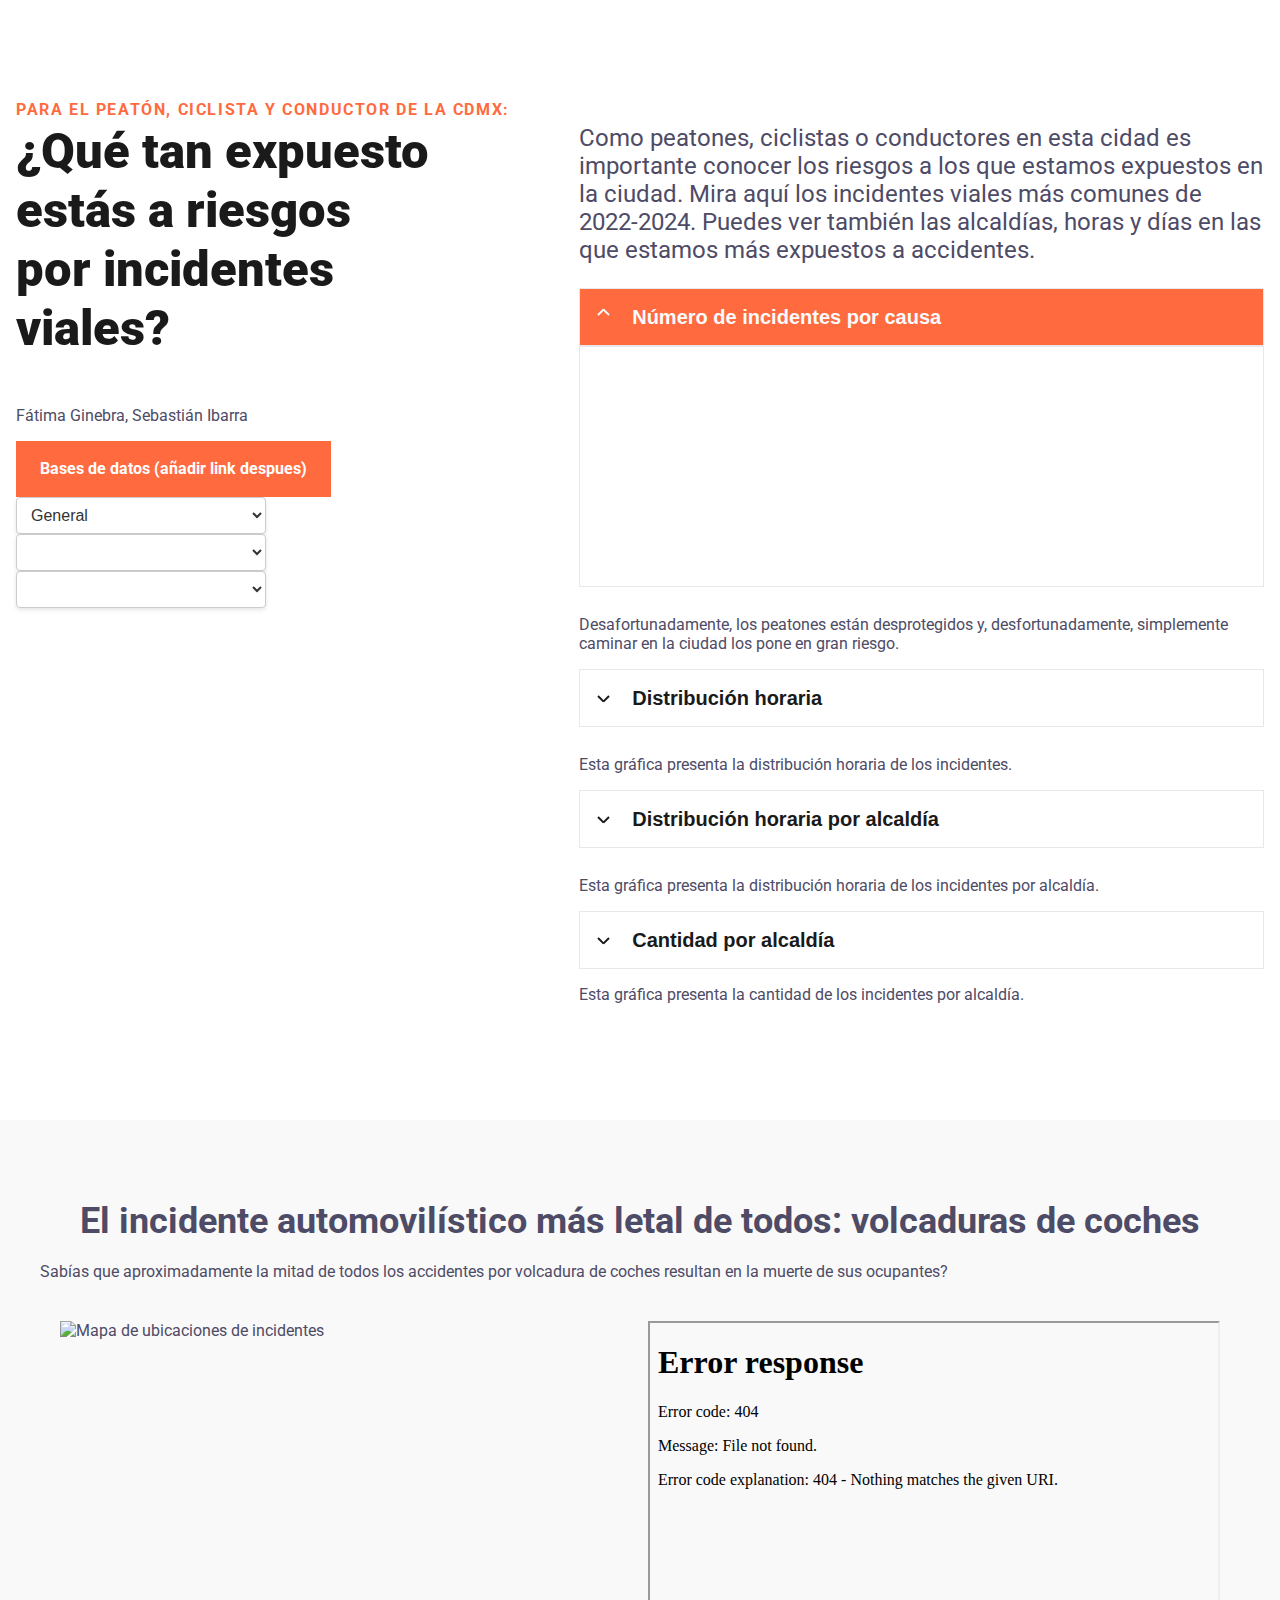
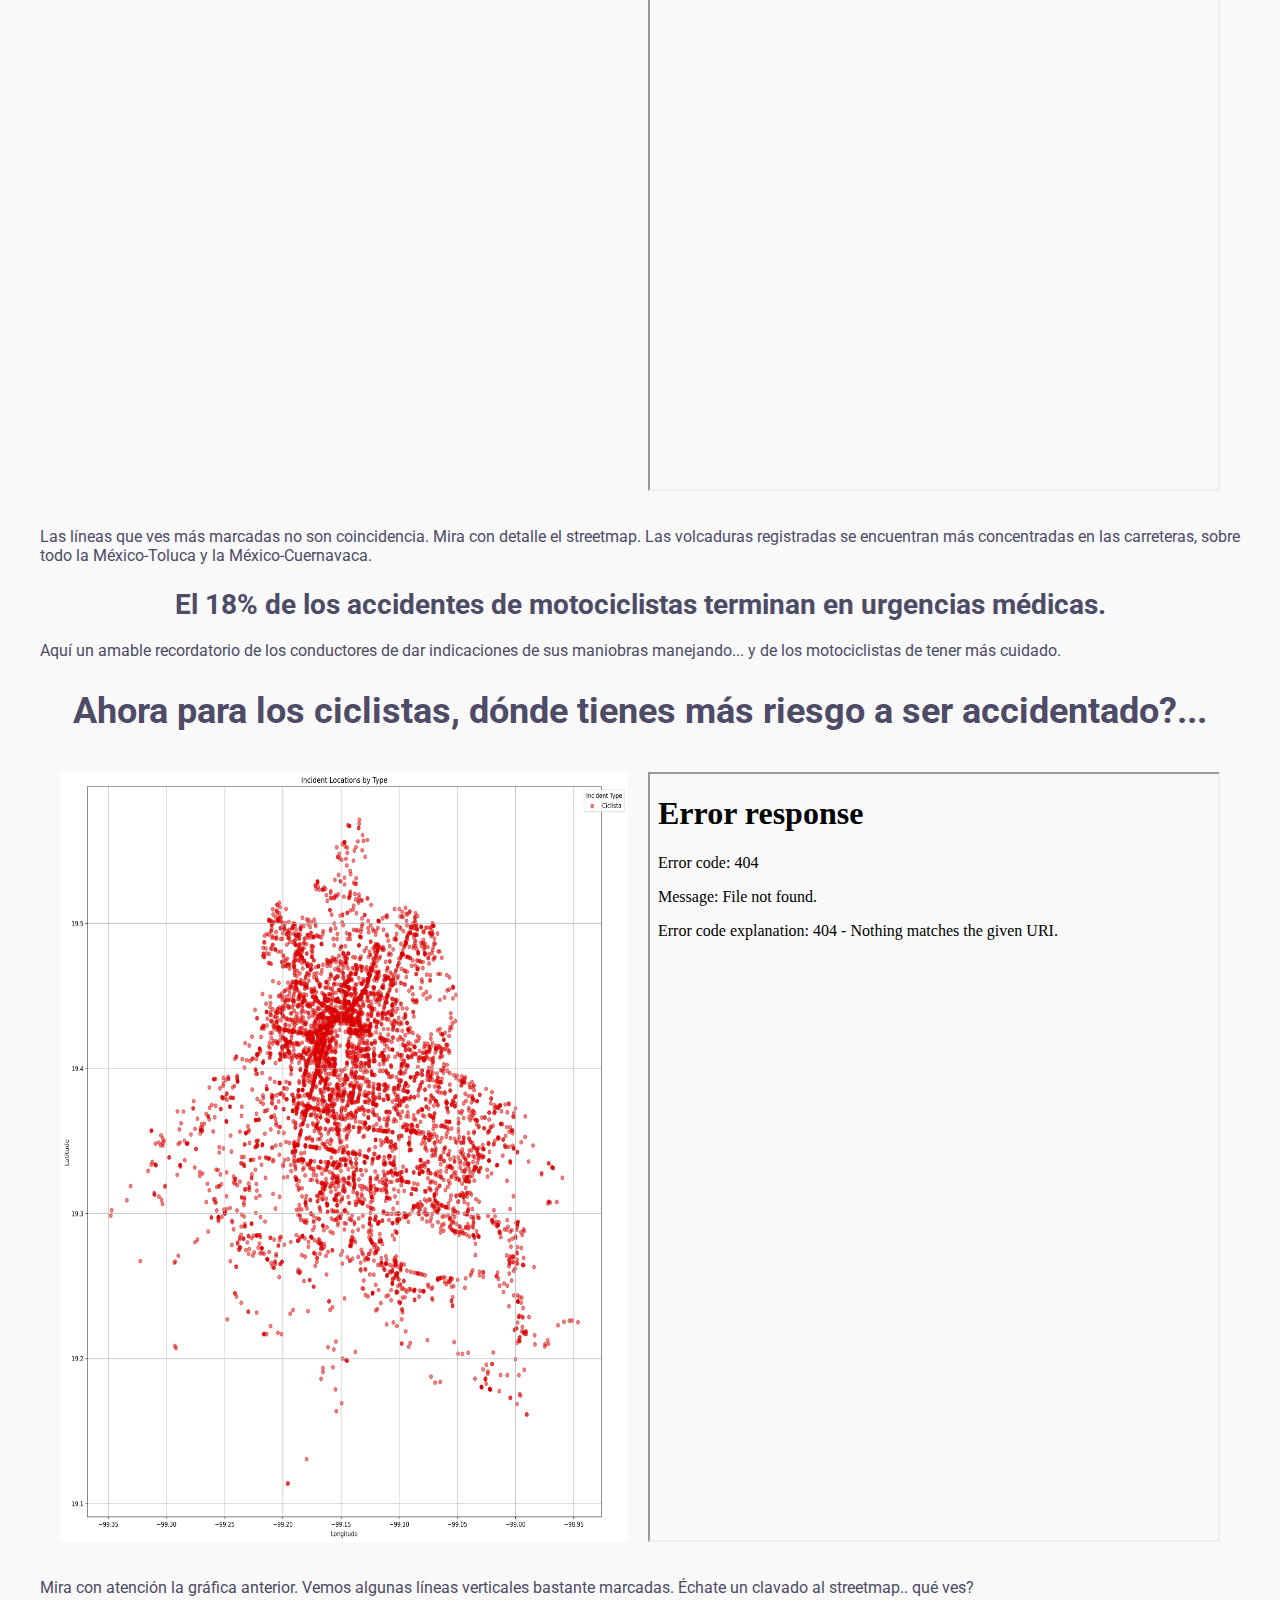
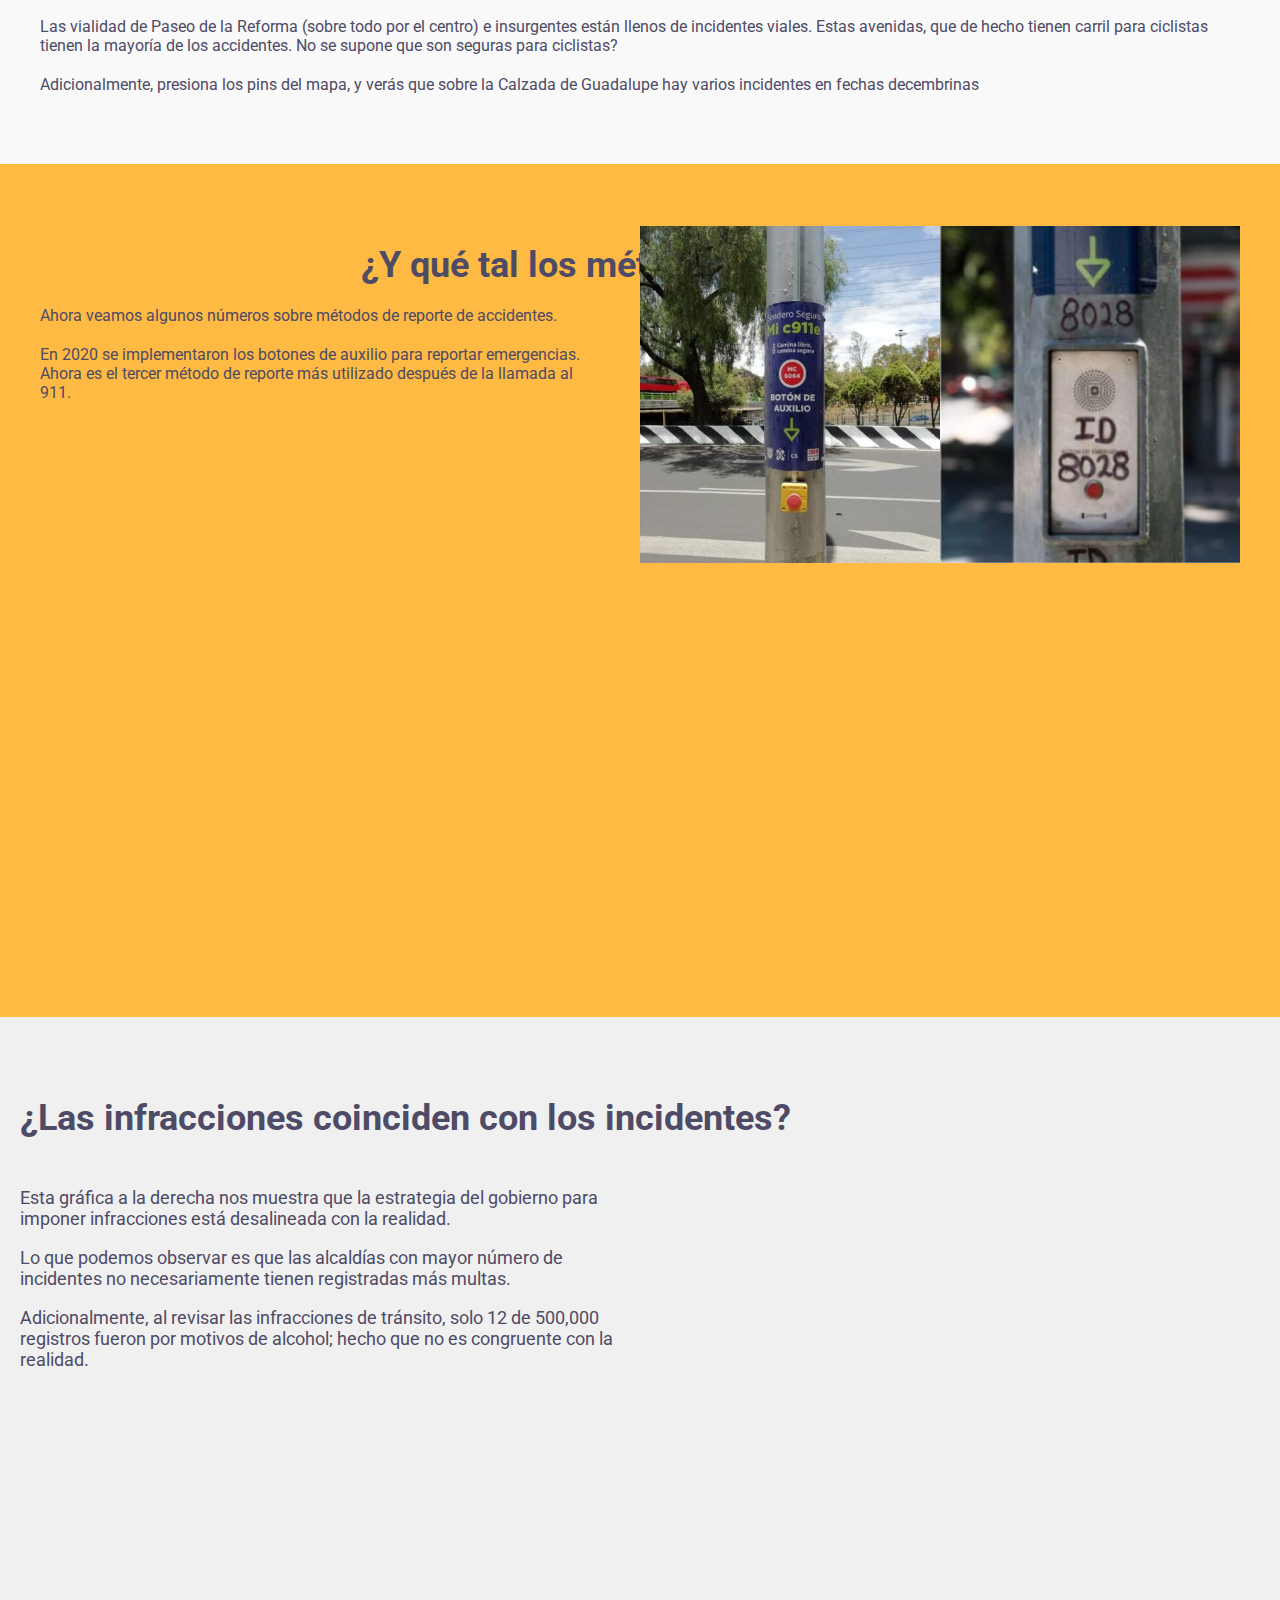
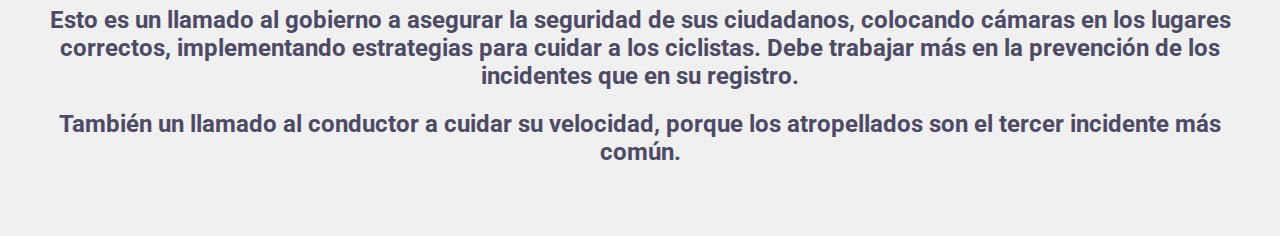
==== index.html @ b9783ca8 "Add files via upload" ====
<!DOCTYPE html>
<html lang="es">
<head>
    <meta charset="UTF-8">
    <meta name="viewport" content="width=device-width, initial-scale=1.0">
    <title>Análisis accidentes viales</title>
    <link rel="stylesheet" href="styles.css">
    <link href="https://fonts.googleapis.com/css2?family=Roboto:wght@400;700&display=swap" rel="stylesheet">
    <script src="animation.js" defer></script>
    <script src="https://cdn.jsdelivr.net/npm/chart.js"></script>
    <script src="https://cdnjs.cloudflare.com/ajax/libs/PapaParse/5.3.0/papaparse.min.js"></script>
</head>
<body>
    <section id="faq-1741">
        <div class="cs-container">
            <div class="cs-content">
                <span class="cs-topper">Para el peatón, ciclista y conductor de la CDMX:</span>
                <h2 class="cs-title">¿Qué tan expuesto estás a riesgos por incidentes viales?</h2>
                <p>Fátima Ginebra, Sebastián Ibarra
                </p>
                <a class="cs-button-solid">
                    Bases de datos (añadir link despues)
                </a>
                <select id="selector-dia-aux">
                    <option value="hora_total.csv">General</option>
                    <option value="hora_lunes.csv">Lunes</option>
                    <option value="hora_martes.csv">Martes</option>
                    <option value="hora_miercoles.csv">Miércoles</option>
                    <option value="hora_jueves.csv">Jueves</option>
                    <option value="hora_viernes.csv">Viernes</option>
                    <option value="hora_sabado.csv">Sábado</option>
                    <option value="hora_domingo.csv">Domingo</option>
                </select>
                <select id="selector-alcaldia"></select>
                <select id="selector-dia"></select>
            </div>
            <div class="cs-flex-group">
                <ul class="cs-faq-group">
                    <li class="cs-faq-item" id="grafica4-tab">
                        <div class="cs-analysis">
                            <p style="font-size: 24px;">  Como peatones, ciclistas o conductores en esta cidad
                            es importante conocer los riesgos a los que estamos expuestos en la ciudad. Mira aquí los incidentes viales más comunes de 2022-2024.
                            Puedes ver también las alcaldías, horas y días en las que estamos más expuestos a accidentes.
                            </p>
                        </div>
                        <button class="cs-button" data-target="grafica4">
                            <span class="cs-button-text">Número de incidentes por causa</span>
                        </button>
                        <p class="cs-item-text">
                            <canvas id="por_incidente_histogram" width="300" height="200"></canvas>
                        </p>
                    </li>
                    <li class="cs-faq-item" id="grafica1-tab">
                        <div class="cs-analysis">
                            <p> Desafortunadamente, los peatones están desprotegidos y, desfortunadamente, simplemente caminar en la ciudad los pone en gran riesgo.
                            </p>
                        </div>
                        <button class="cs-button" data-target="grafica1">
                            <span class="cs-button-text">Distribución horaria</span>
                        </button>
                        <p class="cs-item-text">
                            <canvas id="por_hora" width="300" height="200"></canvas>
                        </p>
                    </li>
                    <li class="cs-faq-item" id="grafica2-tab">
                        <div class="cs-analysis">
                            <p>Esta gráfica presenta la distribución horaria de los incidentes.</p>
                        </div>
                        <button class="cs-button" data-target="grafica2">
                            <span class="cs-button-text">Distribución horaria por alcaldía</span>
                        </button>
                        <p class="cs-item-text">
                            <canvas id="por_alcaldia"></canvas>
                        </p>
                    </li>
                    <li class="cs-faq-item" id="grafica3-tab">
                        <div class="cs-analysis">
                            <p>Esta gráfica presenta la distribución horaria de los incidentes por alcaldía.</p>
                        </div>
                        <button class="cs-button" data-target="grafica3">
                            <span class="cs-button-text">Cantidad por alcaldía</span>
                        </button>
                        <p class="cs-item-text">
                            <canvas id="por_alcaldia_histogram" width="300" height="200"></canvas>
                        </p>
                        <p>Esta gráfica presenta la cantidad de los incidentes por alcaldía.</p>
                    </li>
                </ul>
            </div>
        </div>
    </section>
    <section id="additional-content">
        <div class="additional-container">
            <h2 style="font-size: 36px;">El incidente automovilístico más letal de todos: volcaduras de coches</h2>
            <p>Sabías que aproximadamente la mitad de todos los accidentes por volcadura de coches resultan en la muerte de sus ocupantes?</p>
            <div class="side-by-side-container">
                <img src="incident_locations.png" alt="Mapa de ubicaciones de incidentes" class="side-by-side-item">
                <iframe src="incident_map.html" class="side-by-side-item"></iframe>
            </div>
            <p>Las líneas que ves más marcadas no son coincidencia. Mira con detalle el streetmap.
                Las volcaduras registradas se encuentran más concentradas en las carreteras, sobre todo la México-Toluca y la México-Cuernavaca.</p>
            <h2 style="font-size: 28px;">El 18% de los accidentes de motociclistas terminan en urgencias médicas.</h2>
            <p>Aquí un amable recordatorio de los conductores de dar indicaciones de sus maniobras manejando... y de los motociclistas de tener más cuidado.</p>
            <h2 style="font-size: 36px;">Ahora para los ciclistas, dónde tienes más riesgo a ser accidentado?...</h2>
            <div class="side-by-side-container">
                <img src="ciclista.png" alt="Mapa de ubicaciones de incidentes" class="side-by-side-item">
                <iframe src="ciclista.html" class="side-by-side-item"></iframe>
            </div>
            <p>Mira con atención la gráfica anterior. Vemos algunas líneas verticales bastante marcadas. Échate un clavado al streetmap.. qué ves?</p>
            <p> Las vialidad de Paseo de la Reforma (sobre todo por el centro) e insurgentes están llenos de incidentes viales.
                Estas avenidas, que de hecho tienen carril para ciclistas tienen la mayoría de los accidentes. No se supone que son seguras para ciclistas?</p>
                Adicionalmente, presiona los pins del mapa, y verás que sobre la Calzada de Guadalupe hay varios incidentes en fechas decembrinas</p>
        </div>
    </section>
    <section id="conclusion">
        <div class="conclusion">
            <h2 style="font-size: 36px;">¿Y qué tal los métodos de reporte?</h2>
            <div class="text-content">
                <p>Ahora veamos algunos números sobre métodos de reporte de accidentes.</p>
                <p>En 2020 se implementaron los botones de auxilio para reportar emergencias. Ahora es el tercer método de reporte más utilizado después de la llamada al 911.</p>
                <canvas id="metodo_reporte" width="300" height="200"></canvas>
            </div>
            <div class="image-container">
                <img src="botonaux.jpg" alt="Botón de Auxilio" class="right-image">
            </div>
        </div>
        <div class="clearfix"></div>
      </section>
      
      <section id="multas">
        <div class="multas">
            <h2 style="font-size: 36px;">¿Las infracciones coinciden con los incidentes?</h2>
            <div class="content">
                <div class="text">
                    <p style="font-size: 18px;">Esta gráfica a la derecha nos muestra que la estrategia del gobierno para imponer infracciones está desalineada con la realidad.</p>
                    <p style="font-size: 18px;">Lo que podemos observar es que las alcaldías con mayor número de incidentes no necesariamente tienen registradas más multas.</p>
                    <p style="font-size: 18px;">Adicionalmente, al revisar las infracciones de tránsito, solo 12 de 500,000 registros fueron por motivos de alcohol; hecho que no es congruente con la realidad.</p>
                </div>
                <div class="graph-container">
                    <canvas id="multas_chart" width="600" height="400"></canvas> <!-- Adjust the width and height values as needed -->
                </div>
            </div>
            <h2 class="call-to-action" style="font-size: 24px;">
            Esto es un llamado al gobierno a asegurar la seguridad de sus ciudadanos, colocando cámaras en los lugares correctos, implementando estrategias para cuidar a los ciclistas.
            Debe trabajar más en la prevención de los incidentes que en su registro.
            </h2>
            <h2 class="call-to-action" style="font-size: 24px;">
            También un llamado al conductor a cuidar su velocidad, porque los atropellados son el tercer incidente más común.
            </h2>
        </div>
    </section>
    
      


    <script src="por_hora.js" defer></script>
    <script src="por_alcaldia.js" defer></script>
    <script src="multas.js" defer></script>
    <script src="por_alcaldia_histogram.js" defer></script>
    <script src="animation.js" defer></script>
    <script src="por_incidente_histogram.js" defer></script>
    <script src="metodo_reporte.js" defer></script>

</body>
</html>
---- styles.css ----
:root {
  --primary: #ff6a3e;
  --primaryLight: #ffba43;
  --secondary: #ffba43;
  --secondaryLight: #ffba43;
  --headerColor: #1a1a1a;
  --bodyTextColor: #4e4b66;
  --bodyTextColorWhite: #fafbfc;
  --topperFontSize: clamp(0.8125rem, 1.6vw, 1rem);
  --headerFontSize: clamp(1.9375rem, 3.9vw, 3.0625rem);
  --bodyFontSize: 1rem;
  --sectionPadding: clamp(3.75rem, 7.82vw, 6.25rem) 1rem;
}

body {
  font-family: 'Roboto', sans-serif;
  margin: 0;
  padding: 0;
  color: var(--bodyTextColor);
}

*, *:before, *:after {
  box-sizing: border-box;
}

.cs-topper {
  font-size: var(--topperFontSize);
  line-height: 1.2em;
  text-transform: uppercase;
  text-align: inherit;
  letter-spacing: .1em;
  font-weight: 700;
  color: var(--primary);
  margin-bottom: 0.25rem;
  display: block;
}

.cs-title {
  font-size: var(--headerFontSize);
  font-weight: 900;
  line-height: 1.2em;
  text-align: inherit;
  max-width: 43.75rem;
  margin: 0 0 1rem 0;
  color: var(--headerColor);
  position: relative;
}

.cs-text {
  font-size: var(--bodyFontSize);
  line-height: 1.5em;
  text-align: inherit;
  width: 100%;
  max-width: 40.625rem;
  margin: 0;
  color: var(--bodyTextColor);
}

/* Mobile - 360px */
@media only screen and (min-width: 0rem) {
#faq-1741 {
  padding: var(--sectionPadding);
  position: relative;
}
#faq-1741 .cs-container {
  width: 100%;
  max-width: 36.5rem;
  margin: auto;
  display: flex;
  flex-direction: column;
  align-items: center;
  gap: clamp(3rem, 6vw, 4rem);
}
#faq-1741 .cs-content {
  text-align: center;
  width: 100%;
  display: flex;
  flex-direction: column;
  align-items: center;
}
#faq-1741 .cs-title {
  max-width: 15ch;
  margin: 0 0 2rem;
}
#faq-1741 .cs-button-solid {
  font-size: 1rem;
  font-weight: 700;
  line-height: clamp(2.875rem, 5.5vw, 3.5rem);
  text-align: center;
  text-decoration: none;
  min-width: 9.375rem;
  margin: 0;
  box-sizing: border-box;
  padding: 0 1.5rem;
  background-color: var(--primary);
  color: #fff;
  display: inline-block;
  position: relative;
  z-index: 1;
}
#faq-1741 .cs-button-solid:before {
  content: "";
  width: 0%;
  height: 100%;
  background: #000;
  opacity: 1;
  border-radius: 0.25rem;
  position: absolute;
  top: 0;
  left: 0;
  z-index: -1;
  transition: width 0.3s;
}
#faq-1741 .cs-button-solid:hover:before {
  width: 100%;
}
#faq-1741 .cs-faq-group {
  width: 100%;
  margin: 0;
  padding: 0;
  display: flex;
  flex-direction: column;
  justify-content: center;
  align-items: center;
  gap: 0.75rem;
}
#faq-1741 .cs-faq-item {
  list-style: none;
  width: 100%;
  overflow: hidden;
  transition: border-bottom 0.3s;
}
#faq-1741 .cs-faq-item.active .cs-button {
  background-color: var(--primary);
  color: var(--bodyTextColorWhite);
}
#faq-1741 .cs-faq-item.active .cs-button:before {
  background-color: var(--bodyTextColorWhite);
  transform: rotate(315deg);
}
#faq-1741 .cs-faq-item.active .cs-button:after {
  background-color: var(--bodyTextColorWhite);
  transform: rotate(-315deg);
}
#faq-1741 .cs-faq-item.active .cs-item-text {
  height: auto;
  padding: 1rem clamp(1rem, 2vw, 1.5rem);
  opacity: 1;
  border: 1px solid #e8e8e8;
}
#faq-1741 .cs-button {
  font-size: clamp(1rem, 2.5vw, 1.25rem);
  font-weight: bold;
  line-height: 1.2em;
  text-align: left;
  width: 100%;
  padding: 1rem;
  padding-left: 3.25rem;
  background-color: transparent;
  color: var(--headerColor);
  border: 1px solid #e8e8e8;
  display: block;
  position: relative;
  transition: background-color 0.3s, color 0.3s;
}
#faq-1741 .cs-button:hover {
  cursor: pointer;
}
#faq-1741 .cs-button:before {
  content: "";
  width: 0.5rem;
  height: 0.125rem;
  background-color: var(--headerColor);
  opacity: 1;
  display: block;
  position: absolute;
  top: 45%;
  left: 1.125rem;
  transform: rotate(45deg);
  transition: transform 0.5s;
  transform-origin: left center;
}
#faq-1741 .cs-button:after {
  content: "";
  width: 0.5rem;
  height: 0.125rem;
  background-color: var(--headerColor);
  opacity: 1;
  display: block;
  position: absolute;
  top: 45%;
  left: 1.3125rem;
  transform: rotate(-45deg);
  transition: transform 0.5s;
  transform-origin: right center;
}
#faq-1741 .cs-item-text {
  font-size: clamp(0.875rem, 1.5vw, 1rem);
  line-height: 1.5em;
  height: 0;
  margin: 0;
  overflow: hidden;
  color: var(--bodyTextColor);
  opacity: 0;
  transition: opacity 0.3s, padding-bottom 0.3s;
}
#faq-1741 .cs-gallery {
  width: 100%;
  max-width: 36.5rem;
  margin: clamp(3rem, 6vw, 4rem) auto 0;
  padding: 0;
  display: grid;
  grid-template-columns: repeat(5, 1fr);
  gap: clamp(1rem, 1.5vw, 1.25rem);
}
#faq-1741 .cs-picture {
  min-height: clamp(13.125rem, 27vw, 25rem);
  display: block;
  grid-column: span 5;
  grid-row: span 1;
  position: relative;
}
#faq-1741 .cs-picture img {
  width: 100%;
  height: 100%;
  object-fit: cover;
  position: absolute;
  top: 0;
  left: 0;
}
#selector-dia {
  width: 50%;
  padding: 8px 10px;
  border: 1px solid #ccc;
  border-radius: 4px;
  background-color: white;
  font-size: 16px;
  color: #333;
  box-shadow: 0 2px 4px rgba(0,0,0,0.1);
  cursor: pointer;
}
#selector-alcaldia {
  width: 50%;
  padding: 8px 10px;
  border: 1px solid #ccc;
  border-radius: 4px;
  background-color: white;
  font-size: 16px;
  color: #333;
  box-shadow: 0 2px 4px rgba(0,0,0,0.1);
  cursor: pointer;
}
#selector-dia-aux {
  width: 50%;
  padding: 8px 10px;
  border: 1px solid #ccc;
  border-radius: 4px;
  background-color: white;
  font-size: 16px;
  color: #333;
  box-shadow: 0 2px 4px rgba(0,0,0,0.1);
  cursor: pointer;
}
#selector-dia:hover {
  border-color: #888;
}
#selector-dia:focus {
  outline: none;
  border-color: #0056b3;
  box-shadow: 0 0 0 3px rgba(0,86,179,0.25);
}
}
/* Tablet - 768px */
@media only screen and (min-width: 48rem) {
#faq-1741 .cs-gallery {
  max-width: 107.5rem;
}
#faq-1741 .cs-picture {
  grid-column: span 1;
}
}
/* Desktop - 1024px */
@media only screen and (min-width: 64rem) {
#faq-1741 .cs-container {
  max-width: 80rem;
  flex-direction: row;
  justify-content: space-between;
  align-items: stretch;
}
#faq-1741 .cs-content {
  text-align: left;
  width: 40%;
  align-items: flex-start;
  flex: none;
}
#faq-1741 .cs-gallery {
  grid-template-columns: repeat(5, 1fr);
}
#faq-1741 .cs-picture {
  grid-column: span 1;
}
#faq-1741 .cs-picture:nth-of-type(4),
#faq-1741 .cs-picture:nth-of-type(5) {
  grid-column: span 1;
}
}

canvas {
max-width: 100%;
height: auto;
}

#additional-content {
background-color: #f9f9f9;
padding: 50px 20px;
}

.additional-container {
max-width: 1200px; /* Increased width to fill more space */
margin: 0 auto;
text-align: left;
}

.additional-container h2 {
text-align: center;
margin-bottom: 20px;
}

.additional-container p {
margin-bottom: 20px;
}

/* Styles for the conclusion section */
#conclusion {
  background-color: #ffba43;
  padding: 50px 20px;
}

.conclusion {
  max-width: 1200px; /* Increased width to fill more space */
  margin: 0 auto;
  text-align: left;
}

.conclusion h2 {
  text-align: center;
  margin-bottom: 20px;
}

.conclusion p {
  margin-bottom: 20px;
}

#map-container iframe {
  border: none;
  margin-bottom: 20px;
}

#map-container {
  margin: 0 auto;
  width: 100%;
  max-width: 800px;
}

.side-by-side-container {
  display: flex;
  justify-content: space-between;
  gap: 20px;
  padding: 20px;
  height: 90vh; /* Increase height to fill more of the window */
}

.side-by-side-item {
  flex: 1;
  position: relative;
  aspect-ratio: 1 / 1.5; /* Maintain square aspect ratio */
}

.side-by-side-item img,
.side-by-side-item iframe {
  width: 100%;
  height: 100%;
  object-fit: cover;
  position: absolute;
  top: 0;
  left: 0;
}

@media (max-width: 768px) {
  .side-by-side-container {
    flex-direction: column;
    align-items: center;
  }
  .side-by-side-item {
    width: 100%;
    aspect-ratio: auto; /* Adjust to full width for smaller screens */
  }
}

.conclusion {
  position: relative;
}

.text-content {
  margin-right: 55%; /* Adjust this value to provide space for the image */
}

.image-container {
  float: right;
  width: 50%; /* Adjust the width as needed */
  margin-left: 20px;
  position: relative; /* Enable positioning adjustments */
  top: -400px; /* Adjust this value to move the image up or down */
}

.right-image {
  max-width: 100%;
  height: auto;
}

.full-width {
  width: 100%;
  display: block;
}

/* Clearfix to ensure following content is not affected by floating elements */
.clearfix::after {
  content: "";
  clear: both;
  display: table;
}

/* Styles for the multas section */
#multas {
  background-color: #f0f0f0; /* Add a background color to distinguish sections */
  padding: 50px 20px;
}

.multas .content {
  display: flex;
  justify-content: space-between; /* Ensures content is spaced correctly */
  align-items: flex-start;
}

.text {
  flex: 1;
  margin-right: 20px;
}

.graph-container {
  flex: 0 0 50%; /* Adjusted to take up half of the screen width */
  max-width: 50%; /* Ensure it doesn't exceed half the screen */
}

#multas_chart {
  width: 100%;
  height: auto;
}

.call-to-action {
  text-align: center;
  margin-top: 20px; /* Adjust margin to control spacing */
}
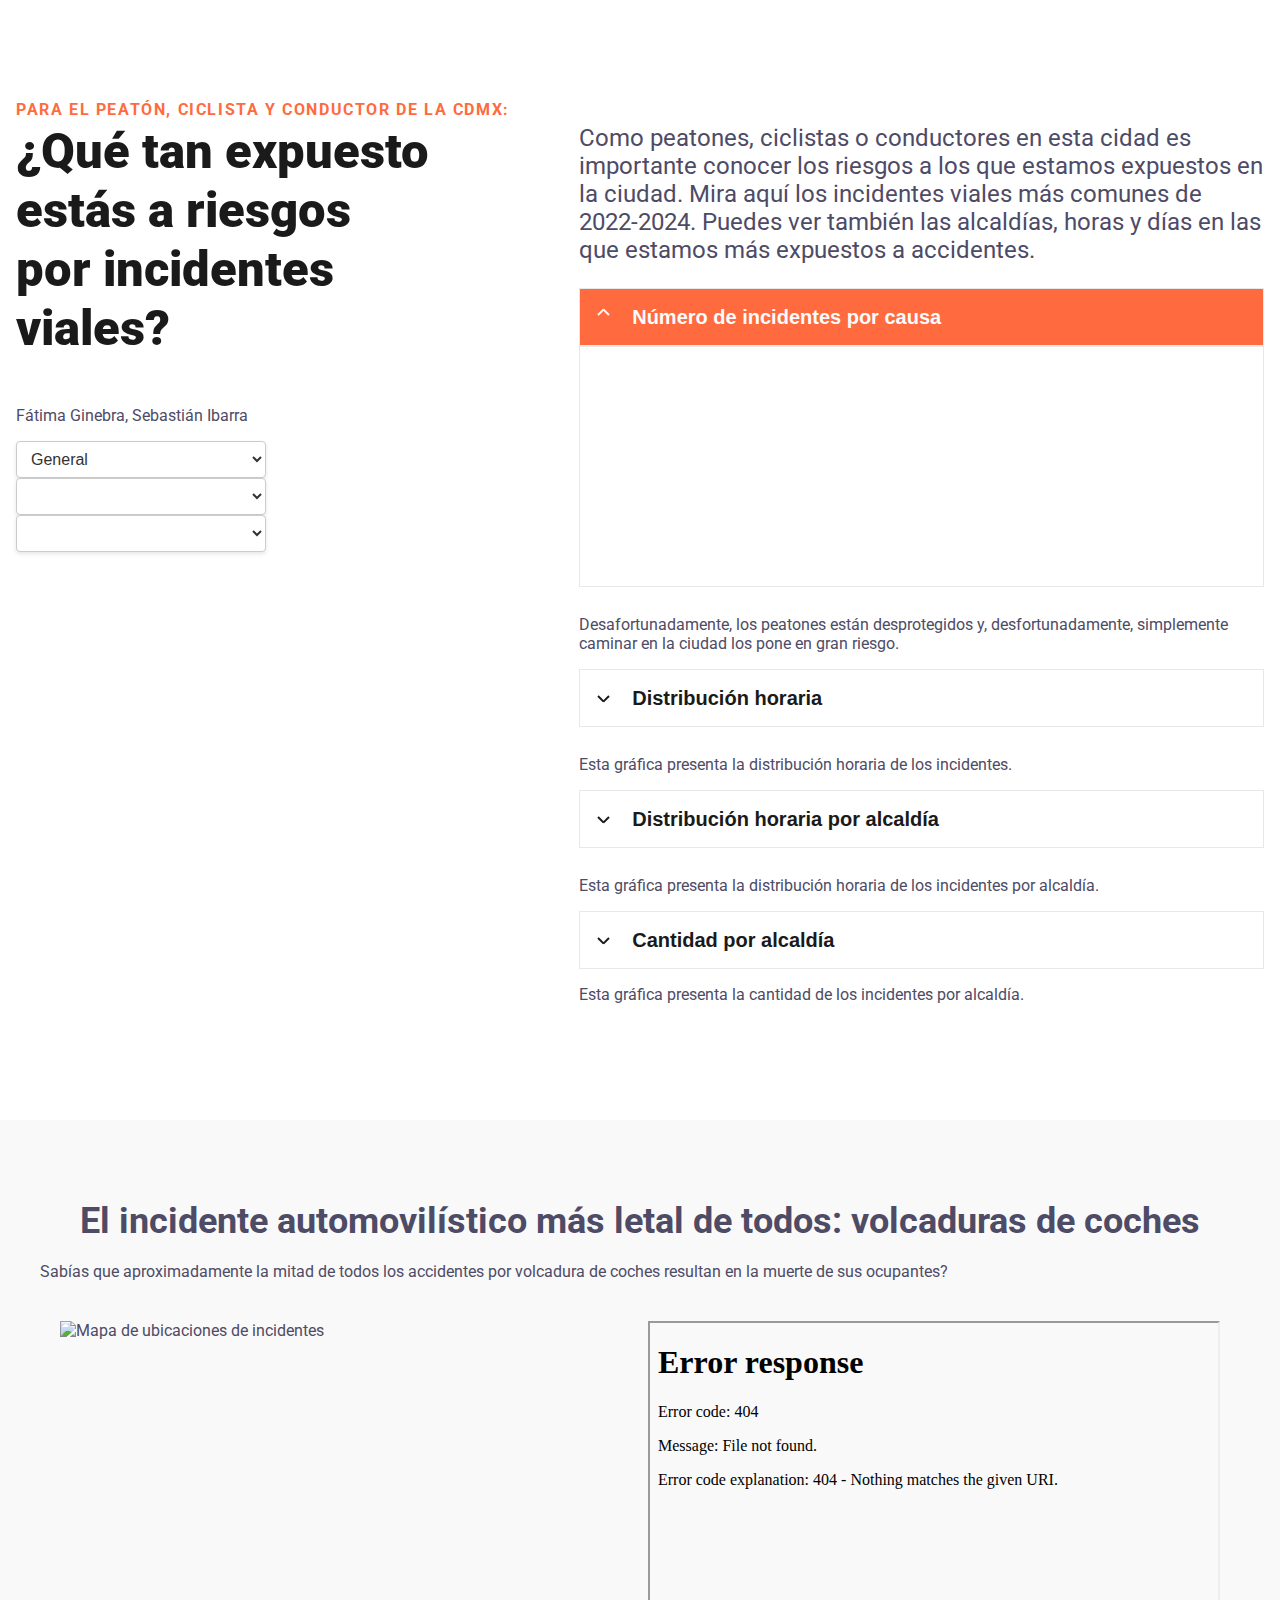
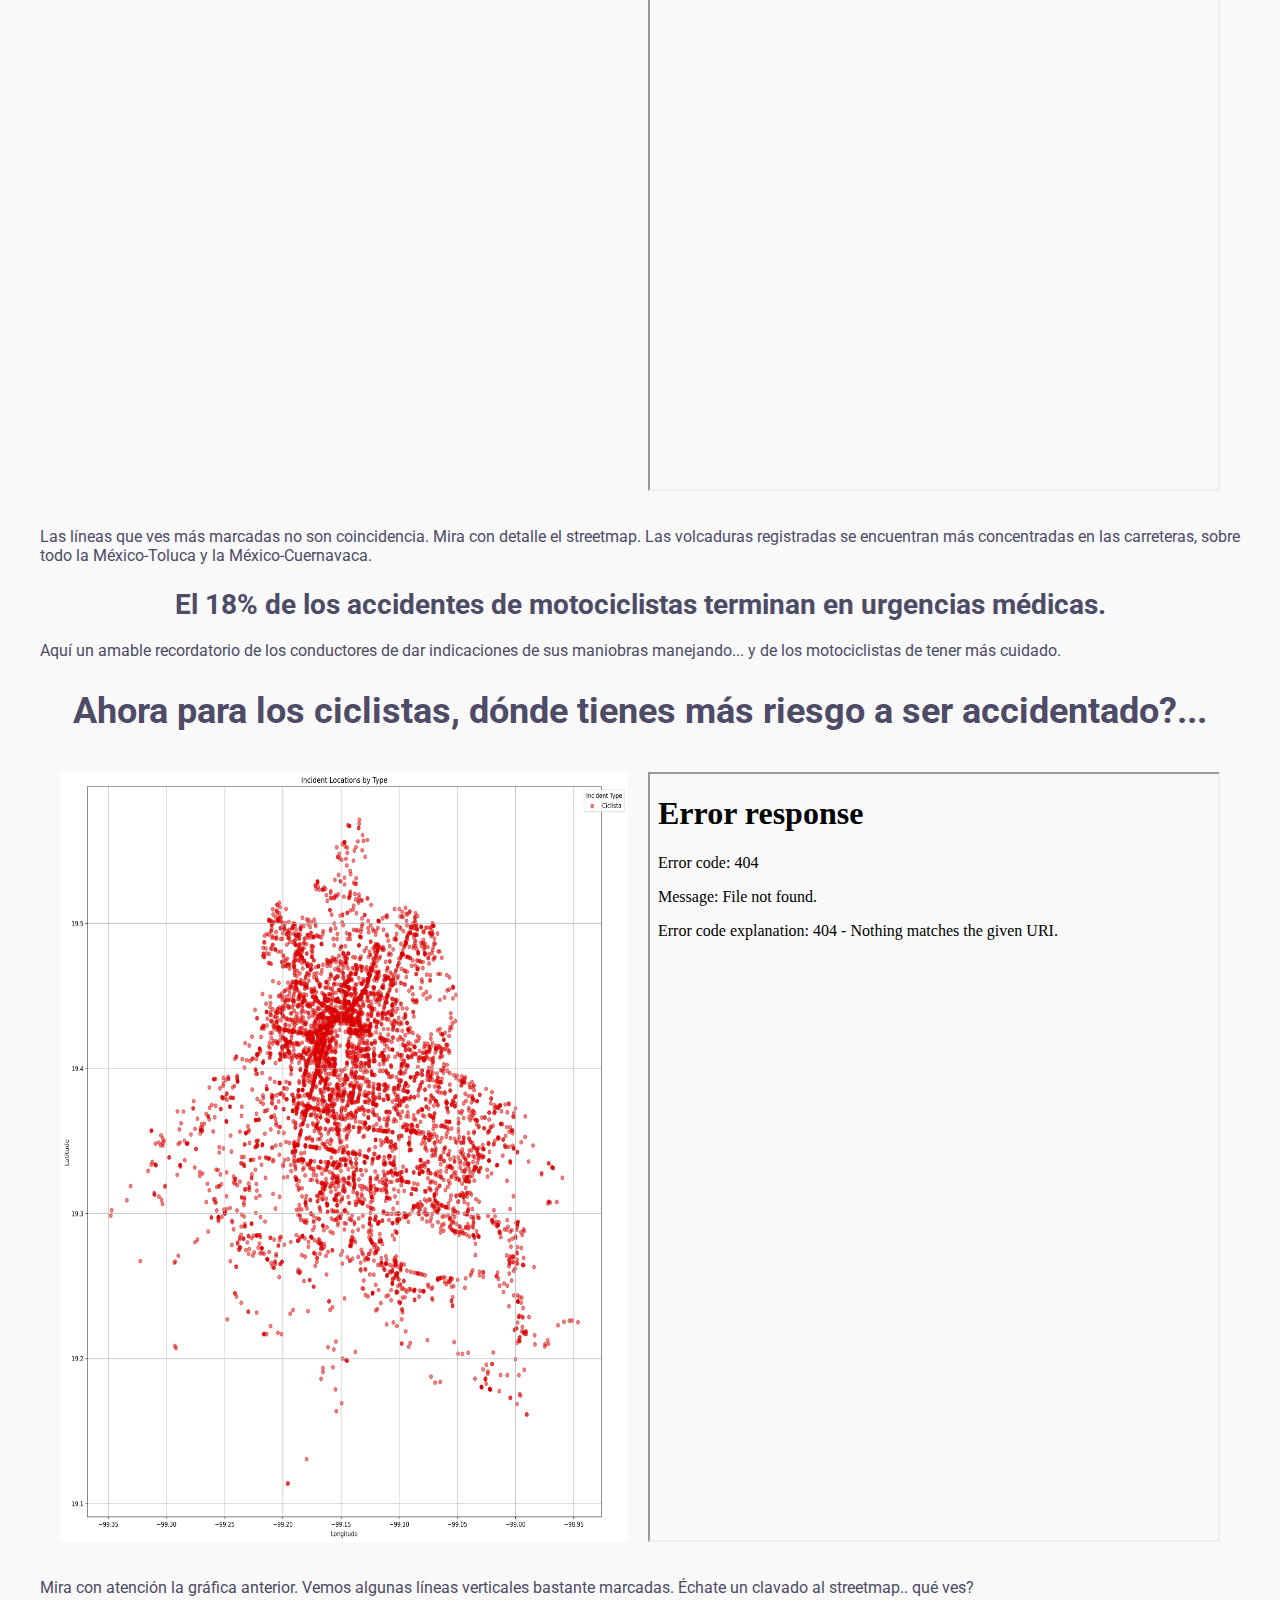
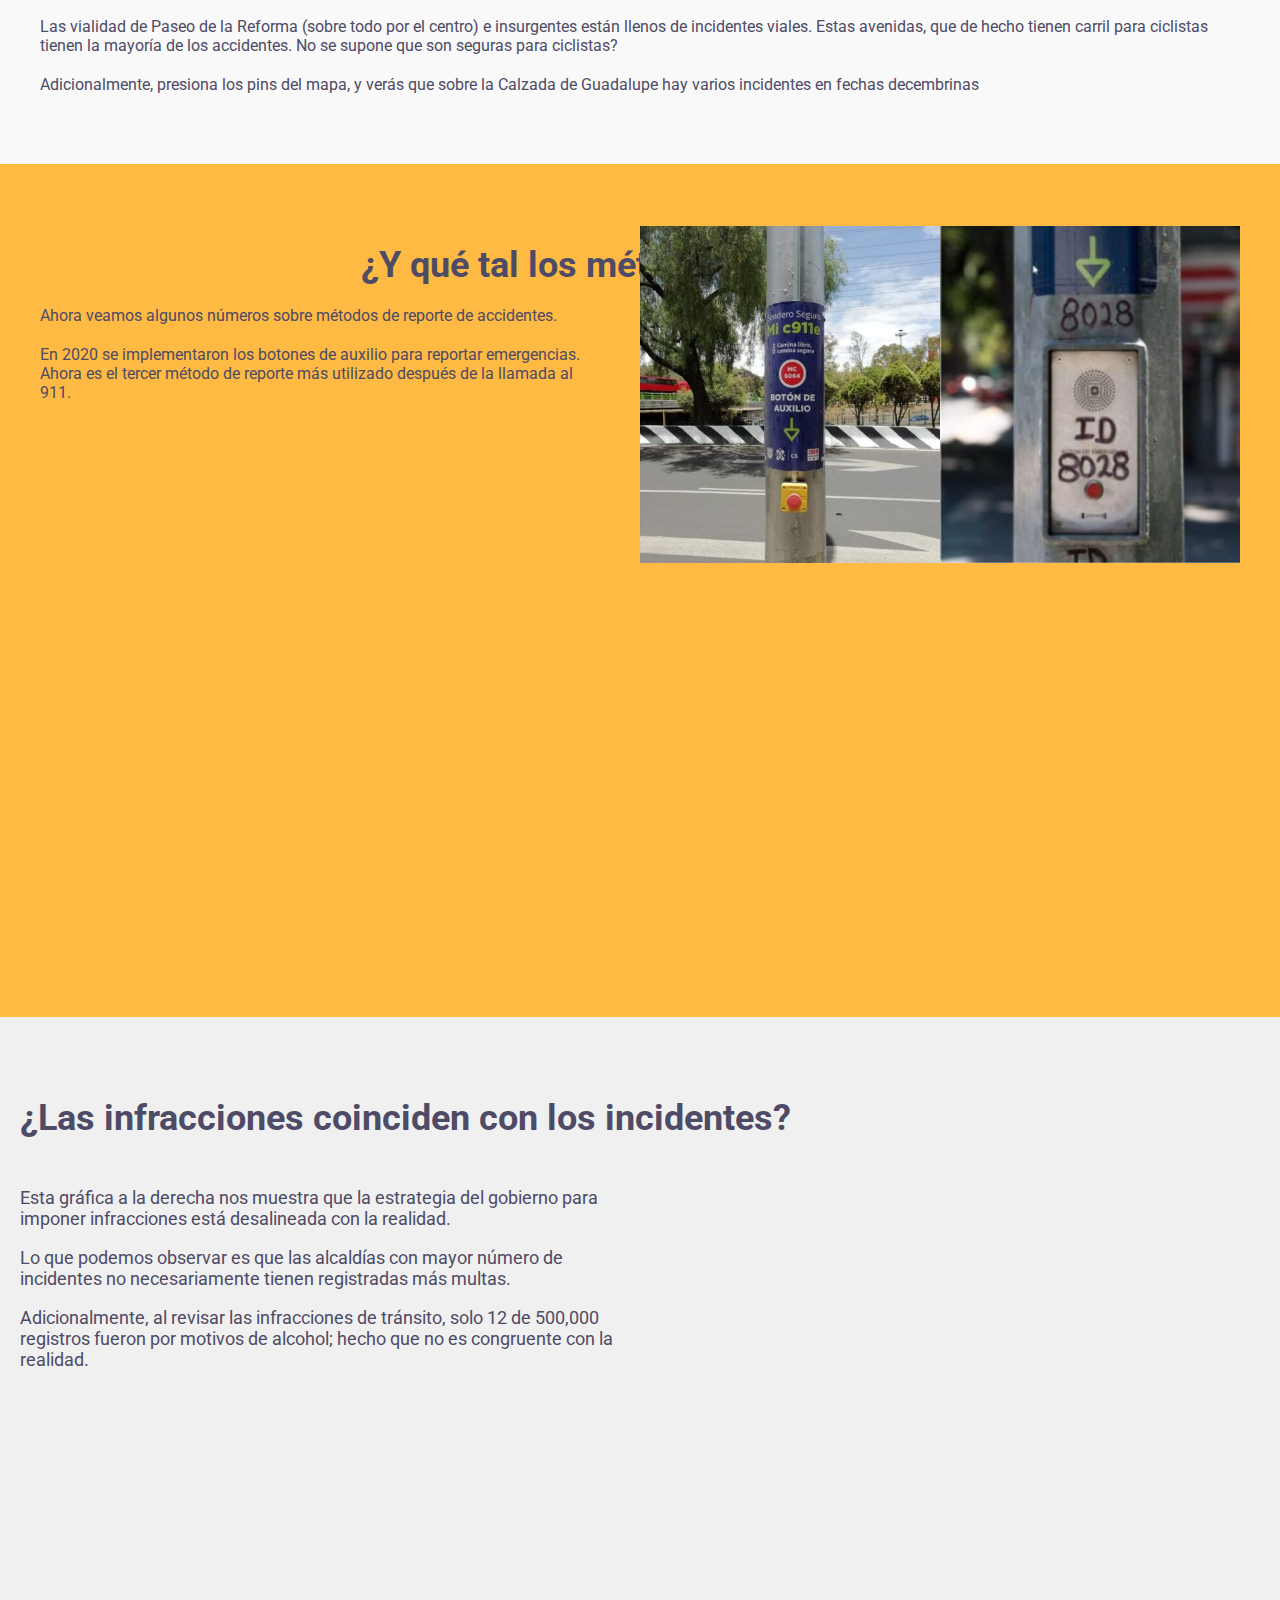
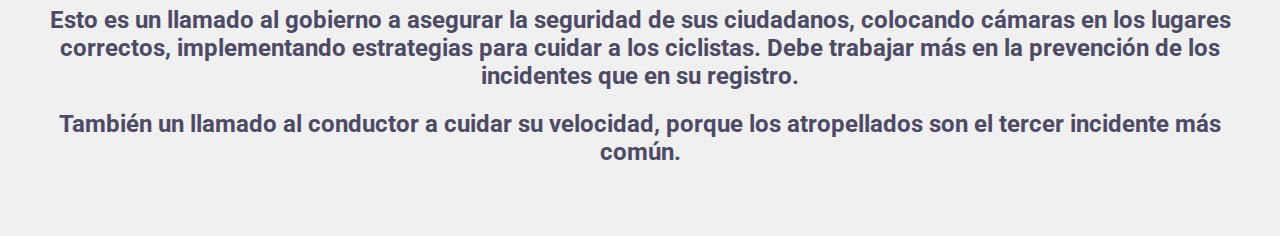
==== commit 0d43a69f: "index" ====
--- a/index.html
+++ b/index.html
@@ -18,9 +18,6 @@
                 <h2 class="cs-title">¿Qué tan expuesto estás a riesgos por incidentes viales?</h2>
                 <p>Fátima Ginebra, Sebastián Ibarra
                 </p>
-                <a class="cs-button-solid">
-                    Bases de datos (añadir link despues)
-                </a>
                 <select id="selector-dia-aux">
                     <option value="hora_total.csv">General</option>
                     <option value="hora_lunes.csv">Lunes</option>
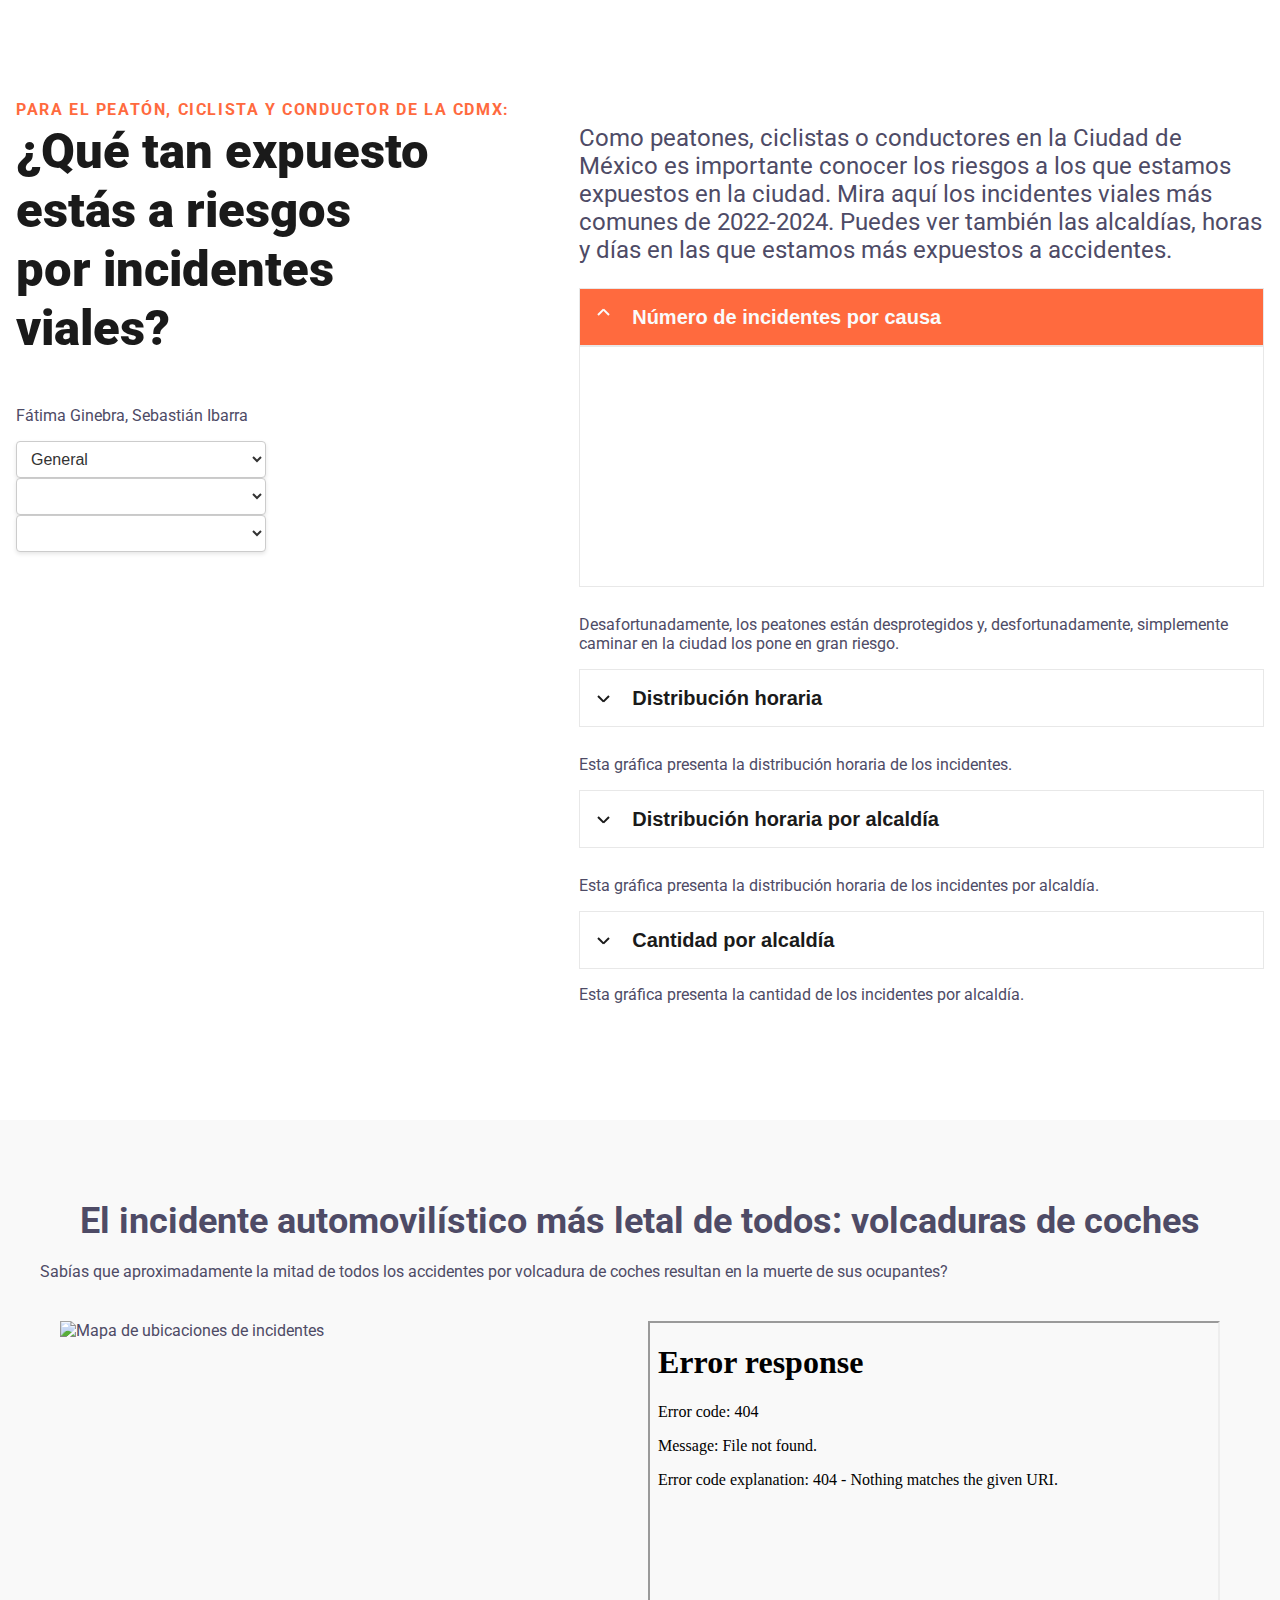
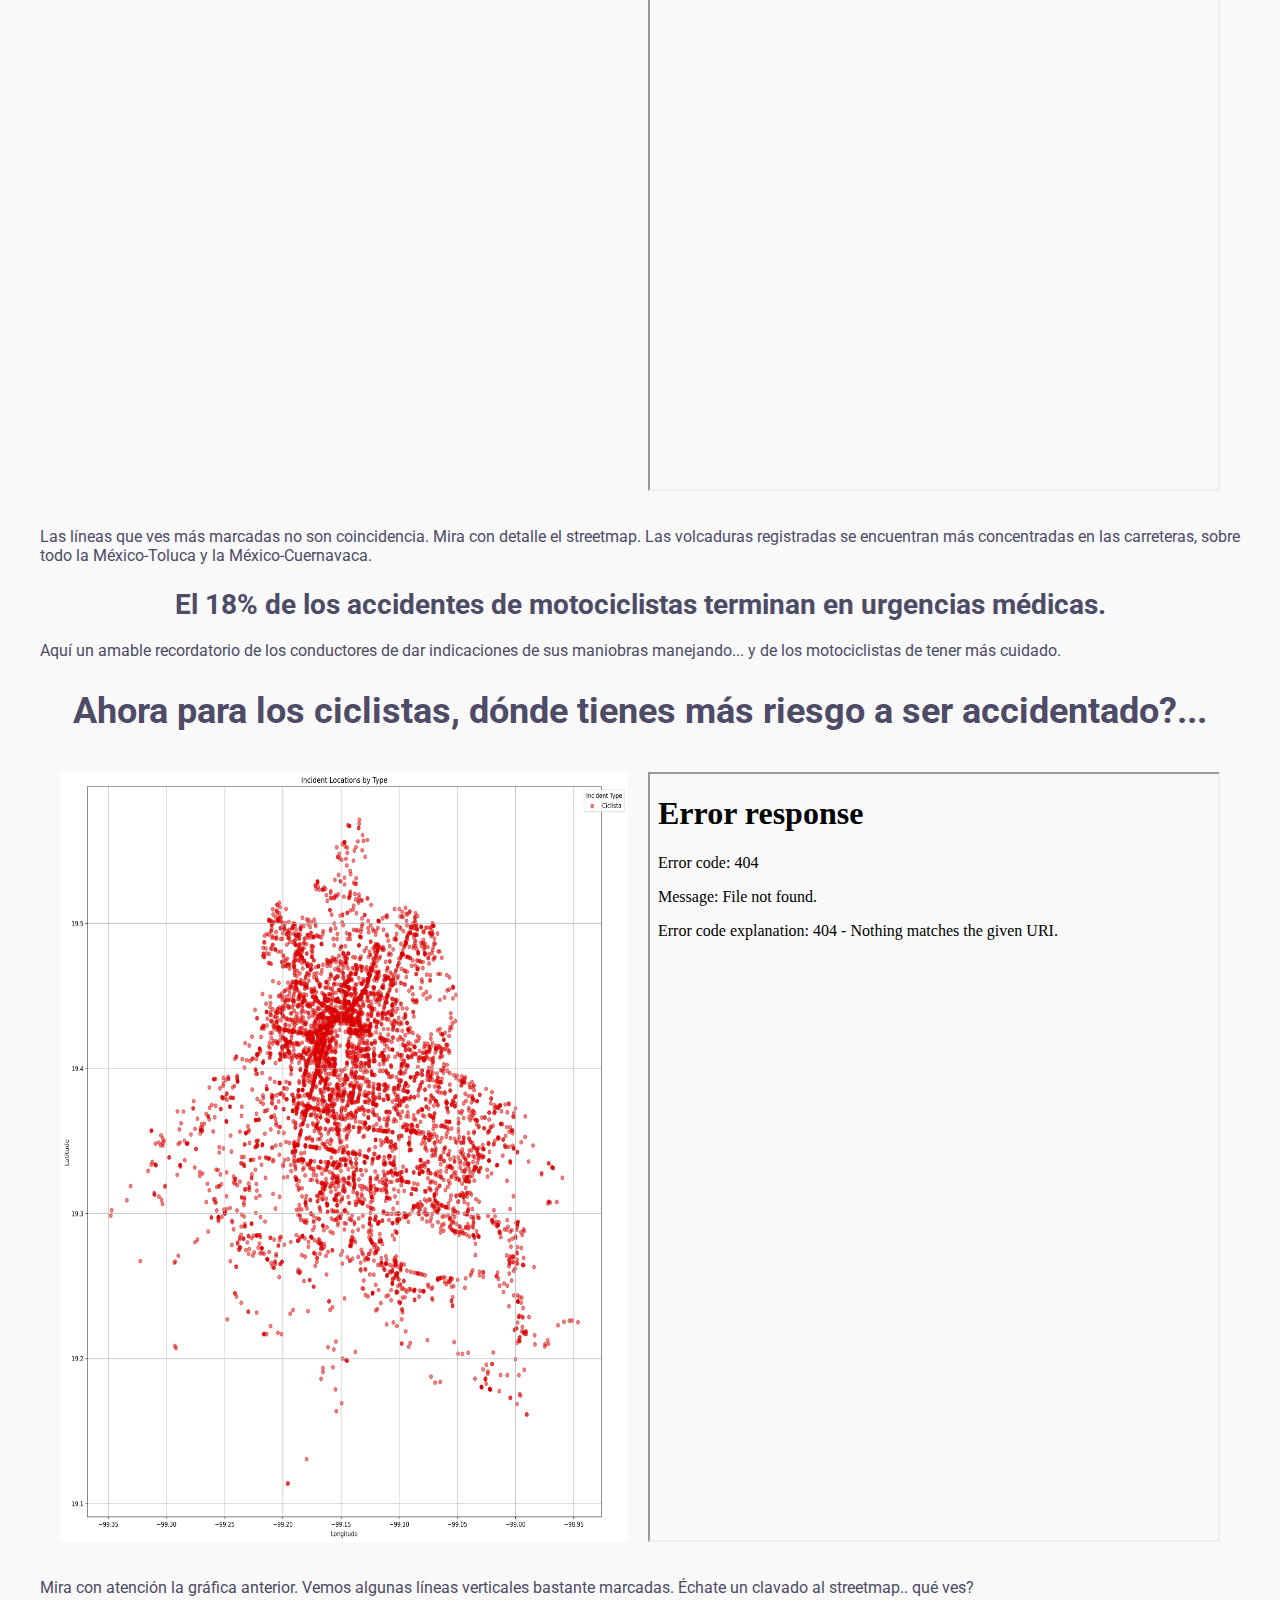
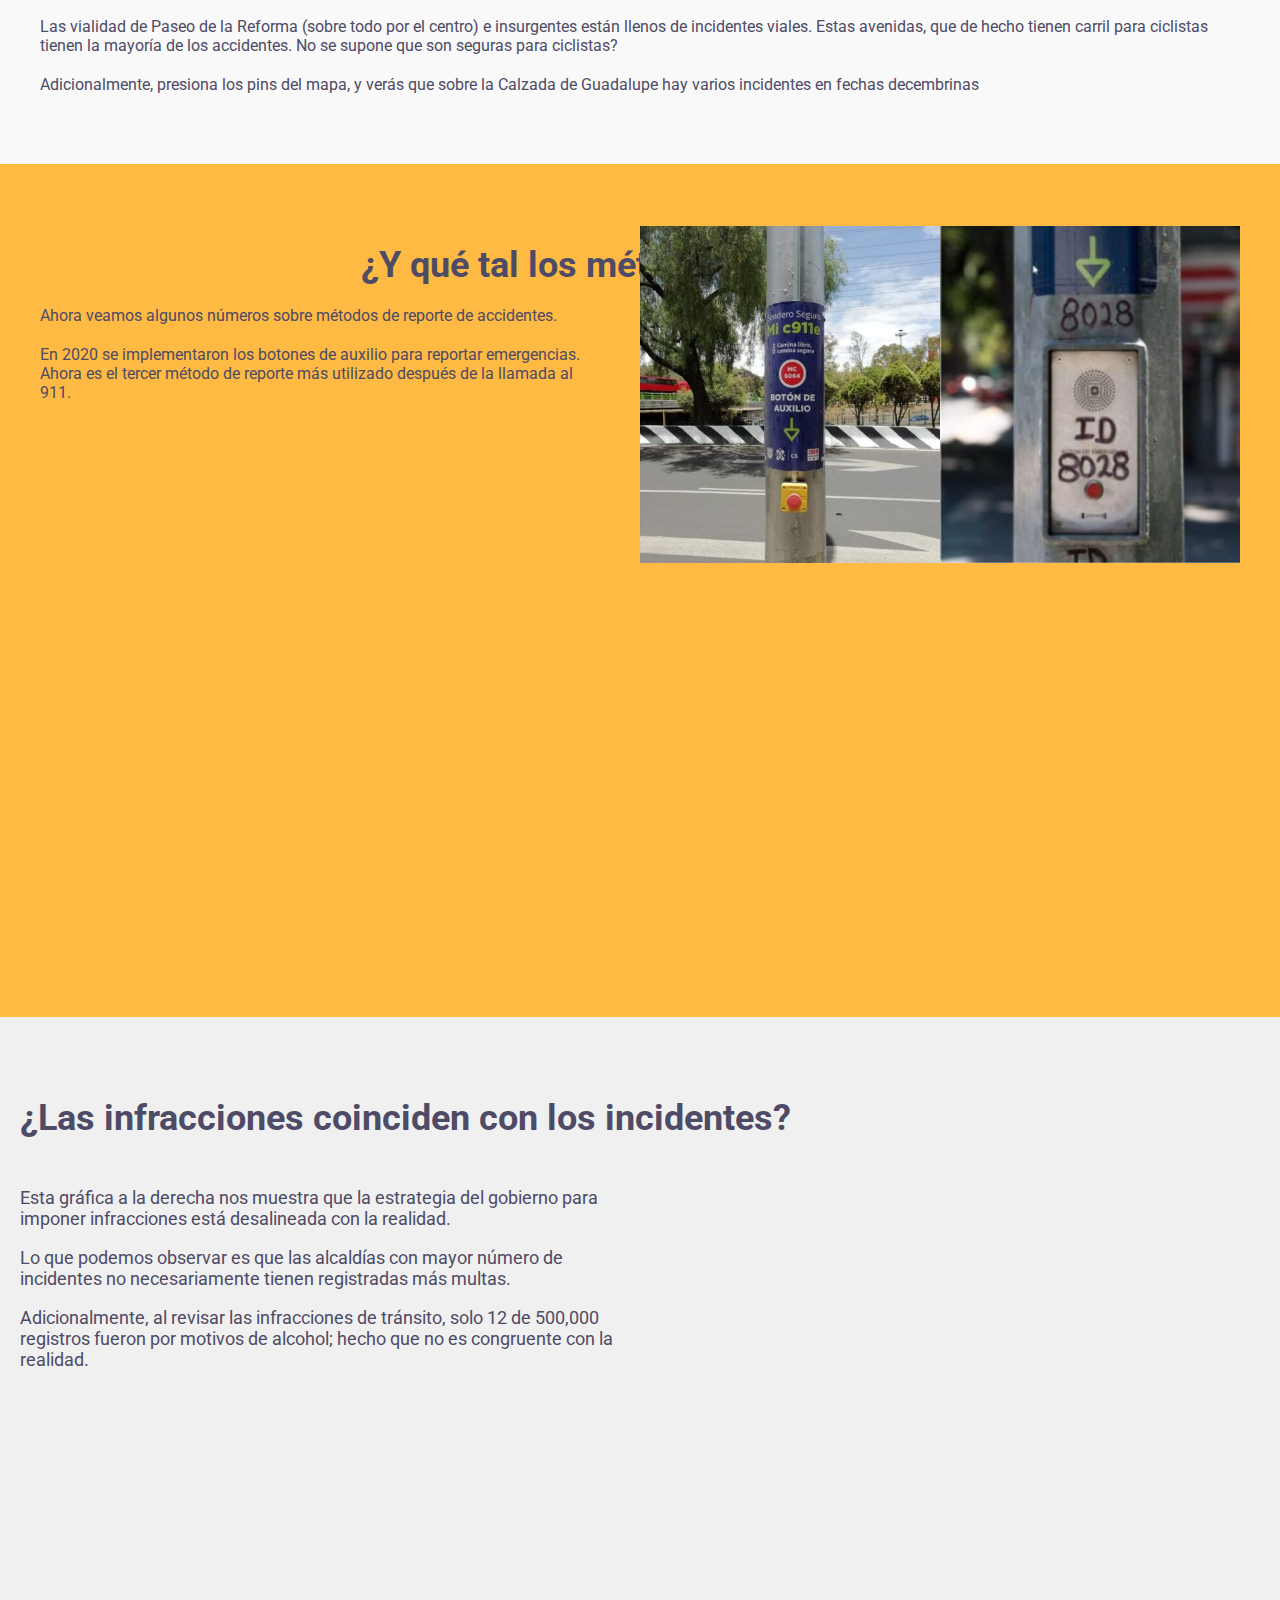
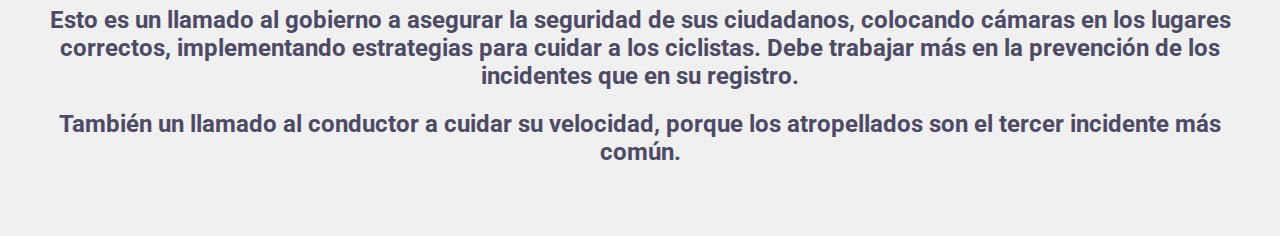
==== commit 1146b6bb: "Update index.html" ====
--- a/index.html
+++ b/index.html
@@ -35,7 +35,7 @@
                 <ul class="cs-faq-group">
                     <li class="cs-faq-item" id="grafica4-tab">
                         <div class="cs-analysis">
-                            <p style="font-size: 24px;">  Como peatones, ciclistas o conductores en esta cidad
+                            <p style="font-size: 24px;">  Como peatones, ciclistas o conductores en la Ciudad de México
                             es importante conocer los riesgos a los que estamos expuestos en la ciudad. Mira aquí los incidentes viales más comunes de 2022-2024.
                             Puedes ver también las alcaldías, horas y días en las que estamos más expuestos a accidentes.
                             </p>
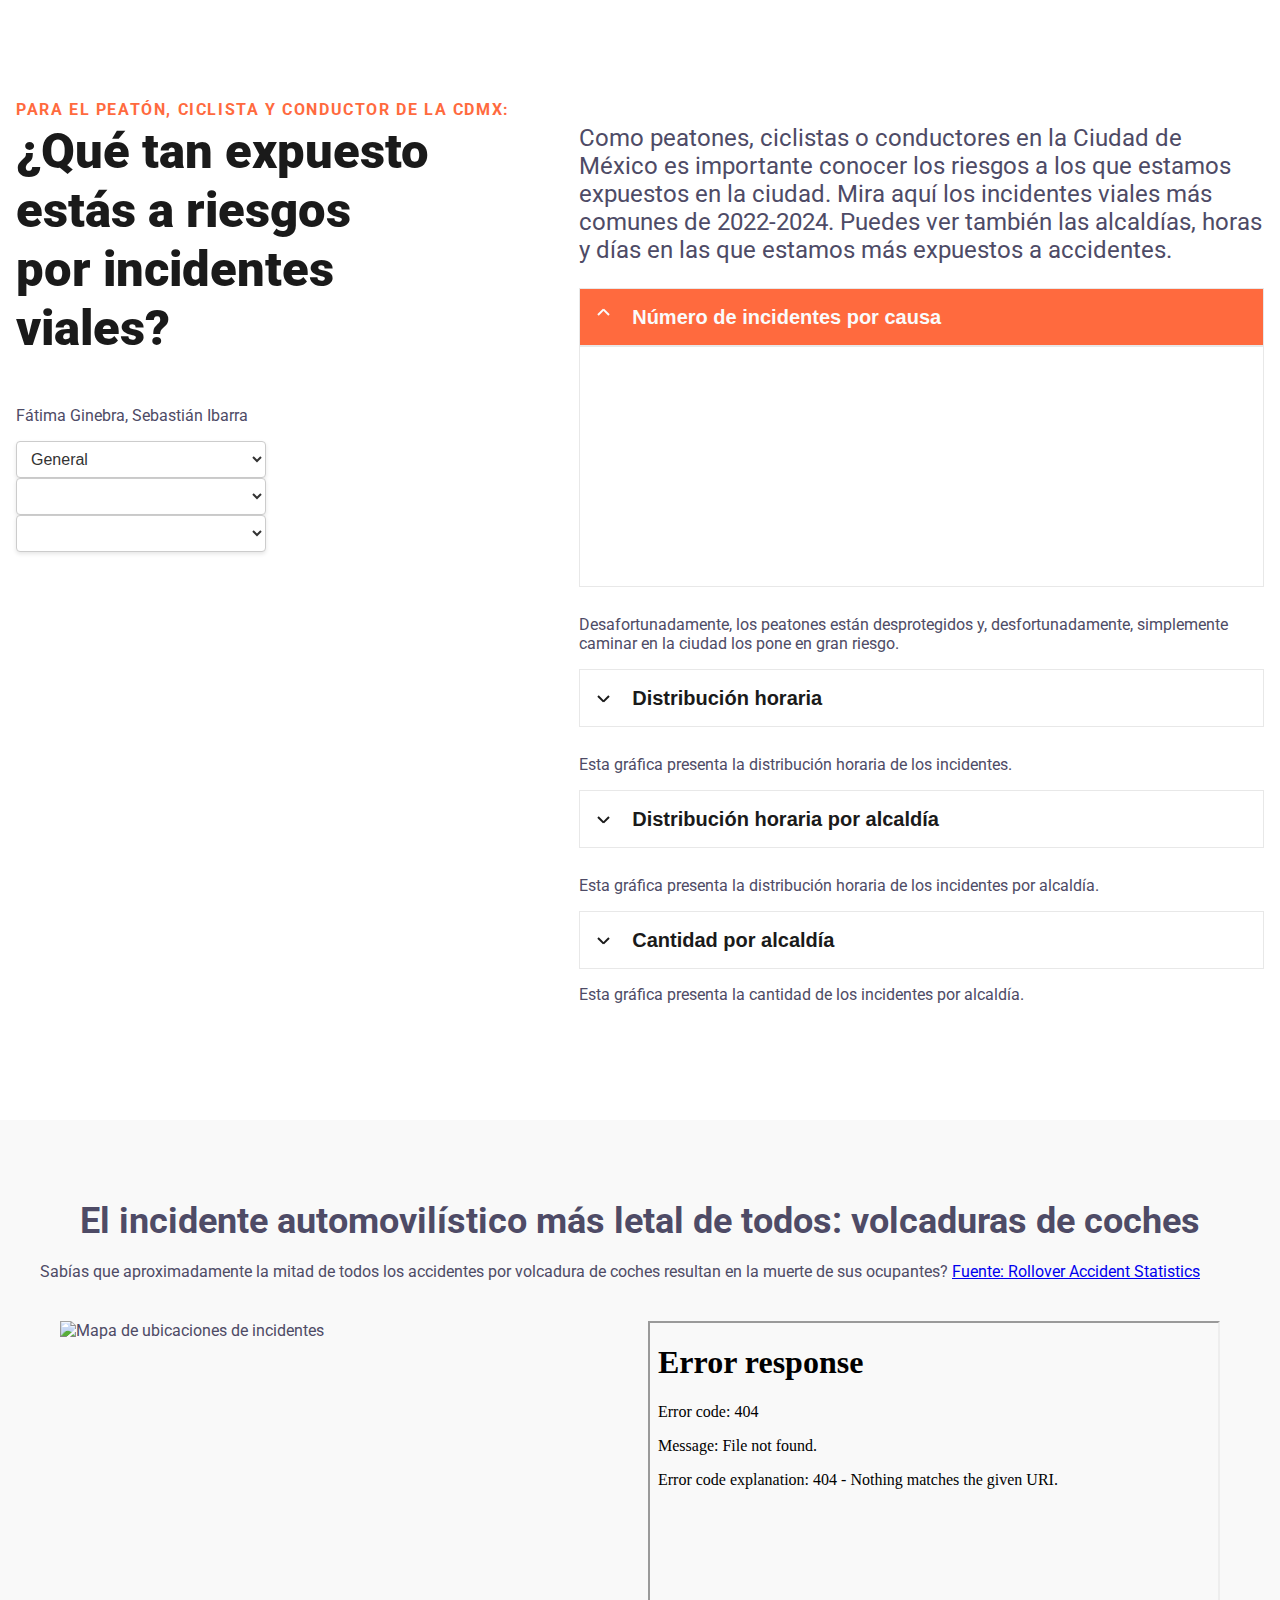
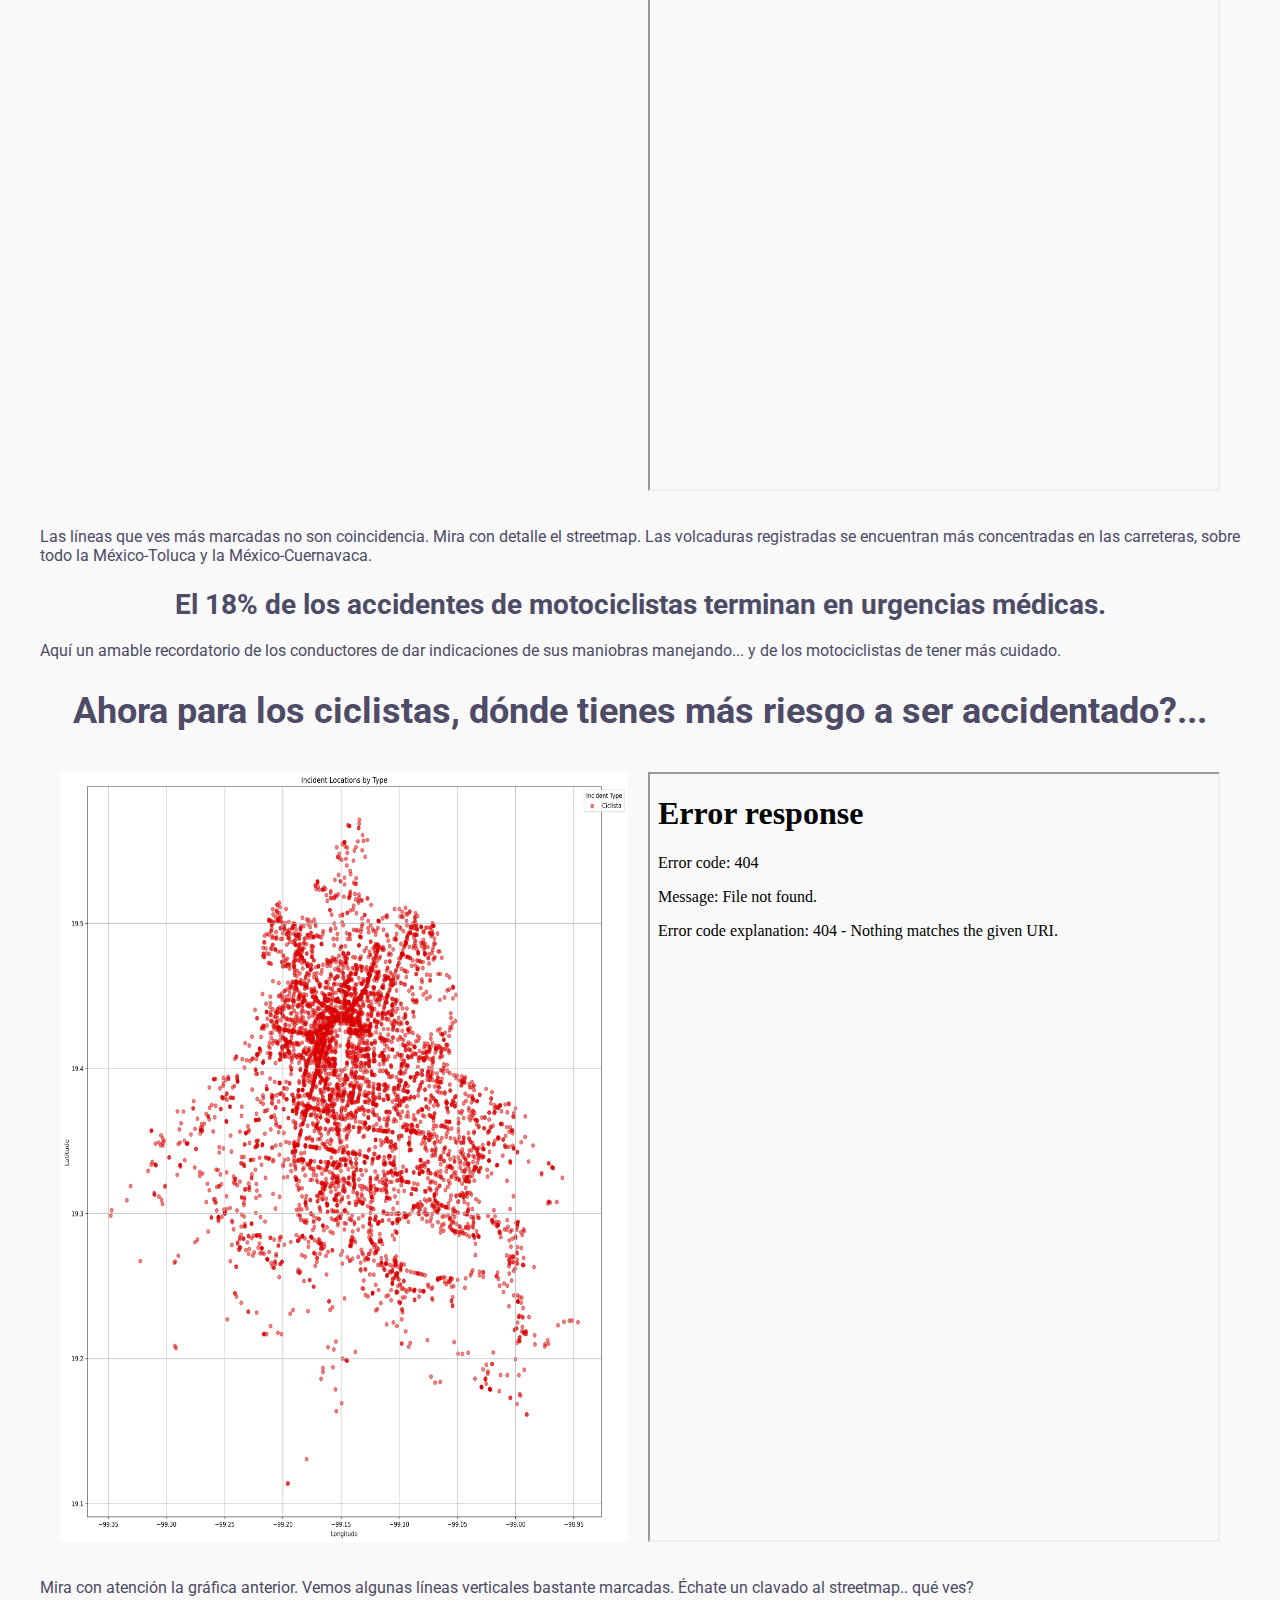
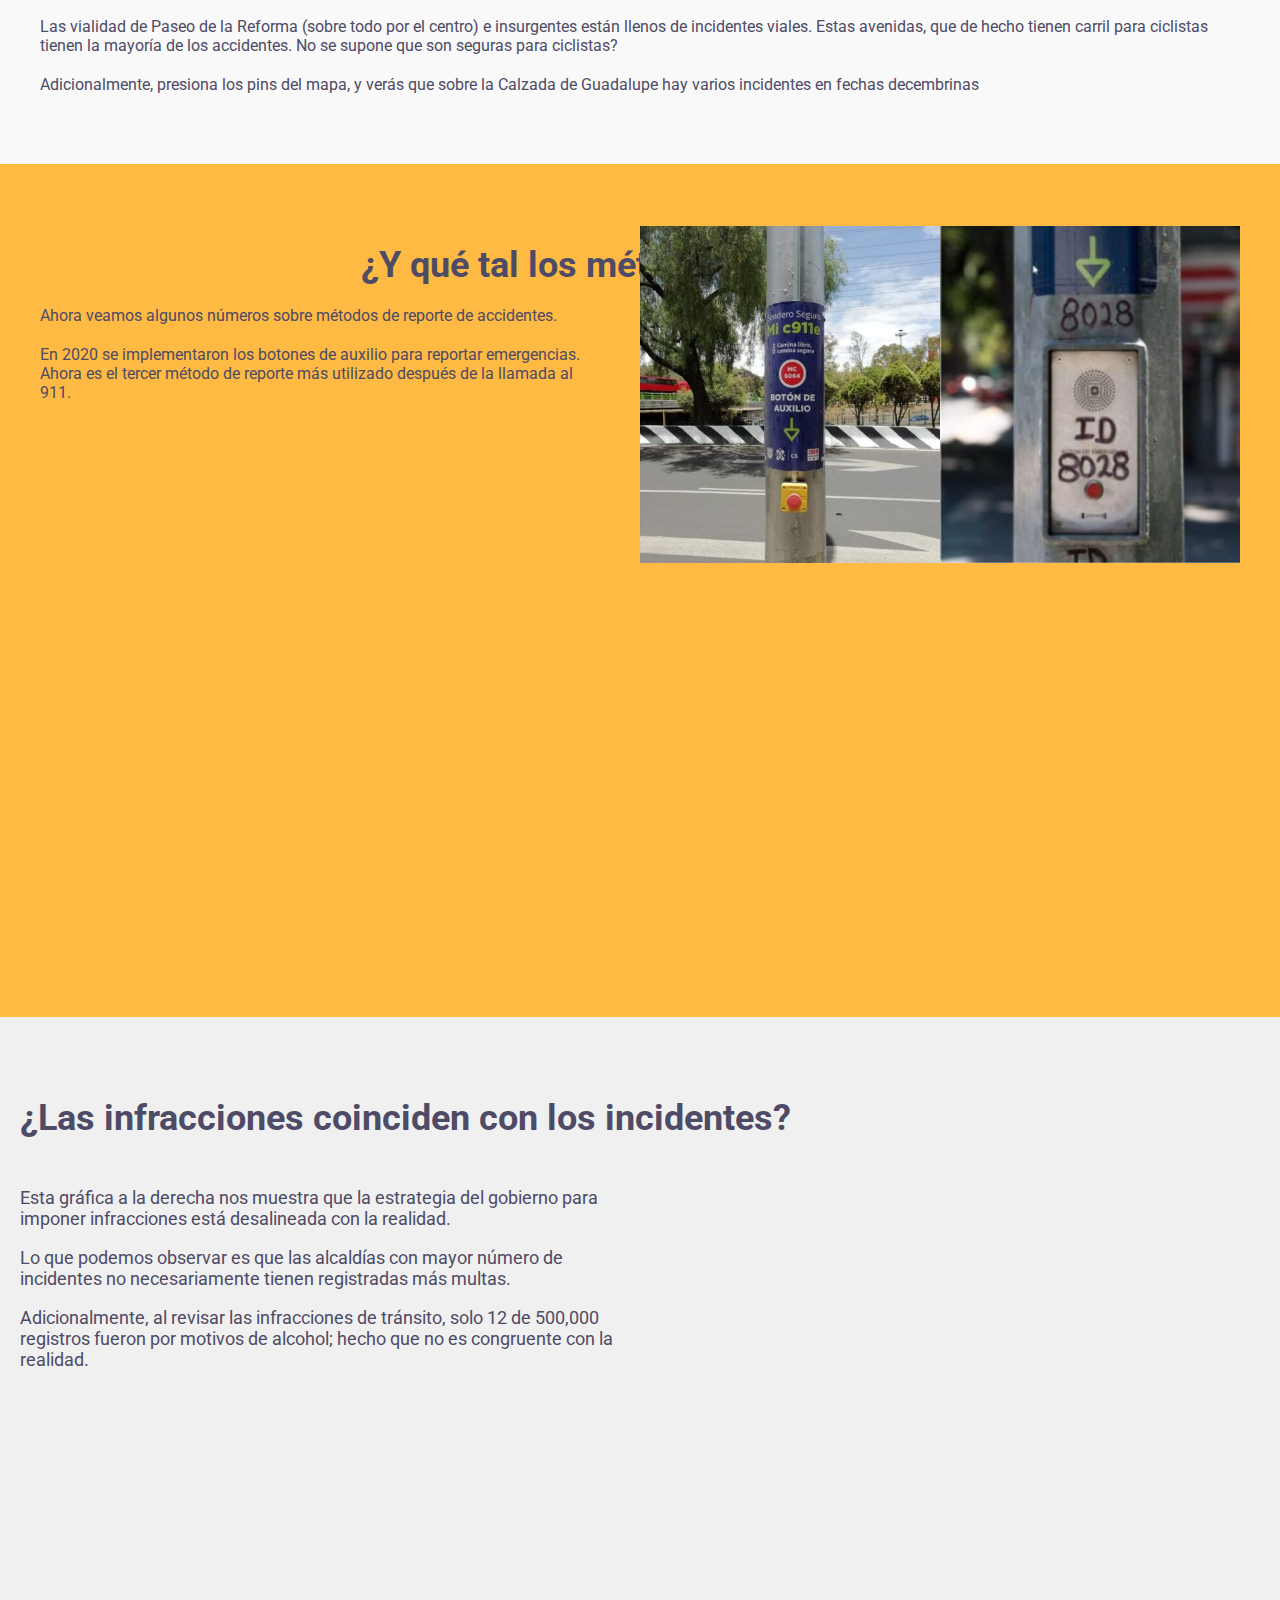
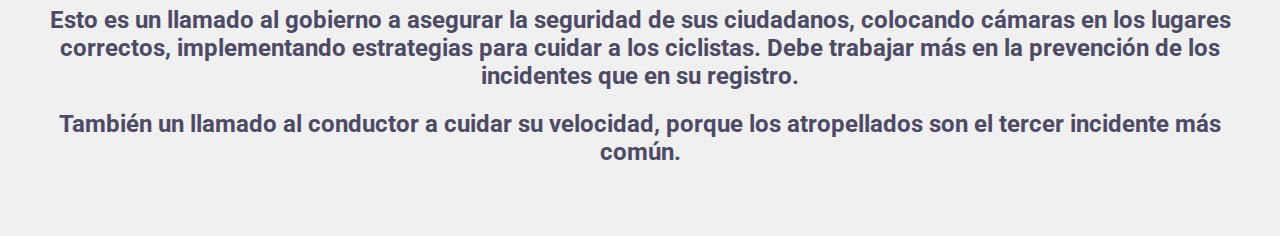
==== commit f2130a41: "Update index.html" ====
--- a/index.html
+++ b/index.html
@@ -89,7 +89,7 @@
     <section id="additional-content">
         <div class="additional-container">
             <h2 style="font-size: 36px;">El incidente automovilístico más letal de todos: volcaduras de coches</h2>
-            <p>Sabías que aproximadamente la mitad de todos los accidentes por volcadura de coches resultan en la muerte de sus ocupantes?</p>
+            <p>Sabías que aproximadamente la mitad de todos los accidentes por volcadura de coches resultan en la muerte de sus ocupantes? <a href="https://www.rosenfeldinjurylawyers.com/chicago-car-accident-lawyer/rollover/statistics/" target="_blank">Fuente: Rollover Accident Statistics</a></p>
             <div class="side-by-side-container">
                 <img src="incident_locations.png" alt="Mapa de ubicaciones de incidentes" class="side-by-side-item">
                 <iframe src="incident_map.html" class="side-by-side-item"></iframe>
